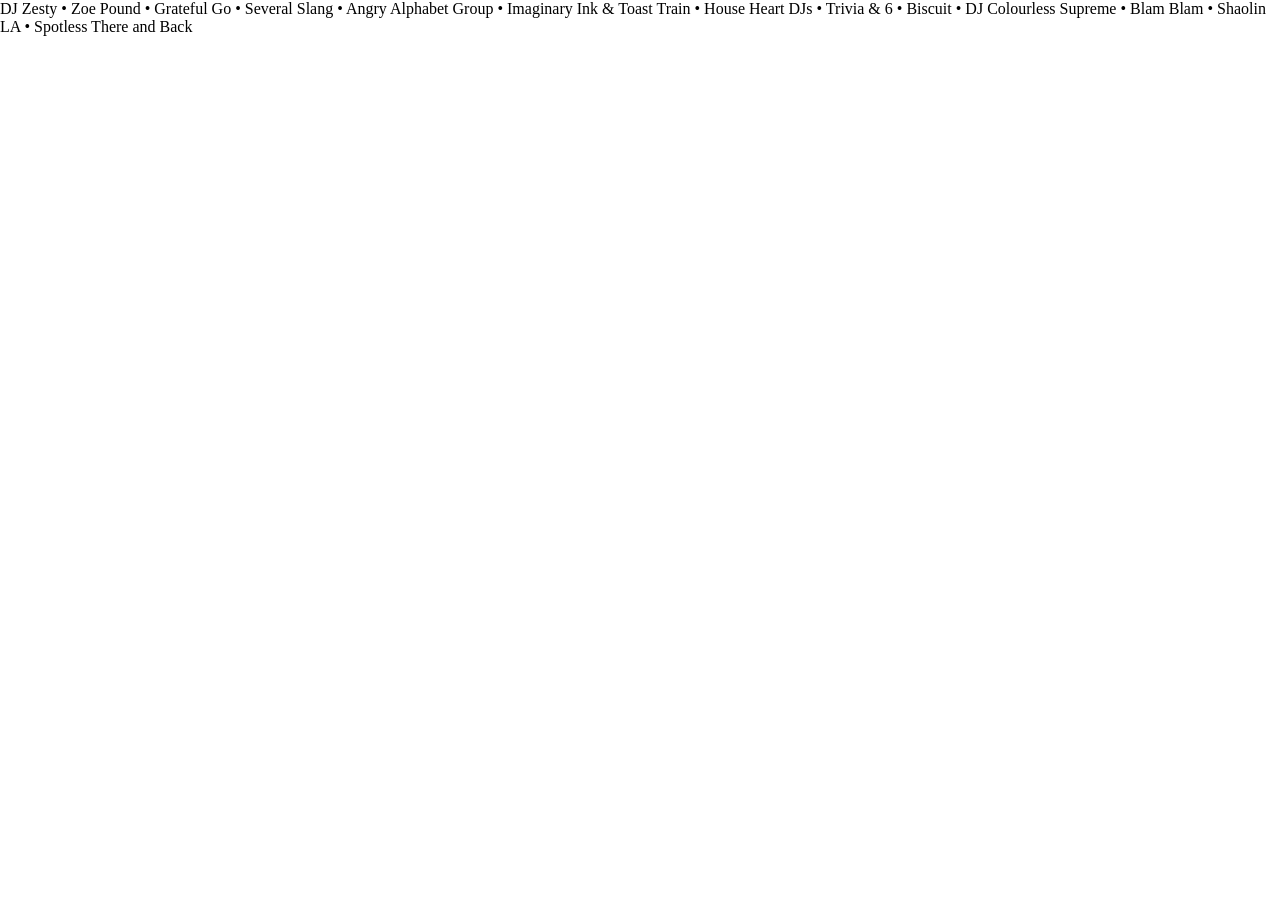
==== HTML Assignments/a1-starter/index.html @ 987f88dc "HTML/CSS practice and assignment start" ====
<!DOCTYPE html>
<html lang="en">
<head>
    <meta charset="UTF-8">
    <meta http-equiv="X-UA-Compatible" content="IE=edge">
    <meta name="viewport" content="width=device-width, initial-scale=1.0">
    <title>Island Music Fest</title>

    <!--Fonts-->
    
    <!-- icons -->    

    <!--External style sheet-->
    <link rel="stylesheet" href="styles.css"/>
</head>
<body>   
    <p>DJ Zesty &bull; Zoe Pound &bull; Grateful Go &bull; Several Slang &bull; Angry Alphabet Group &bull; Imaginary Ink & Toast Train &bull; House Heart DJs &bull; Trivia & 6 &bull; Biscuit &bull; DJ Colourless Supreme &bull; Blam Blam &bull; Shaolin LA &bull; Spotless There and Back</p>    
</body>
---- HTML Assignments/a1-starter/styles.css ----
* {
    margin:0px;
    box-sizing:border-box;
    padding:0px;
}
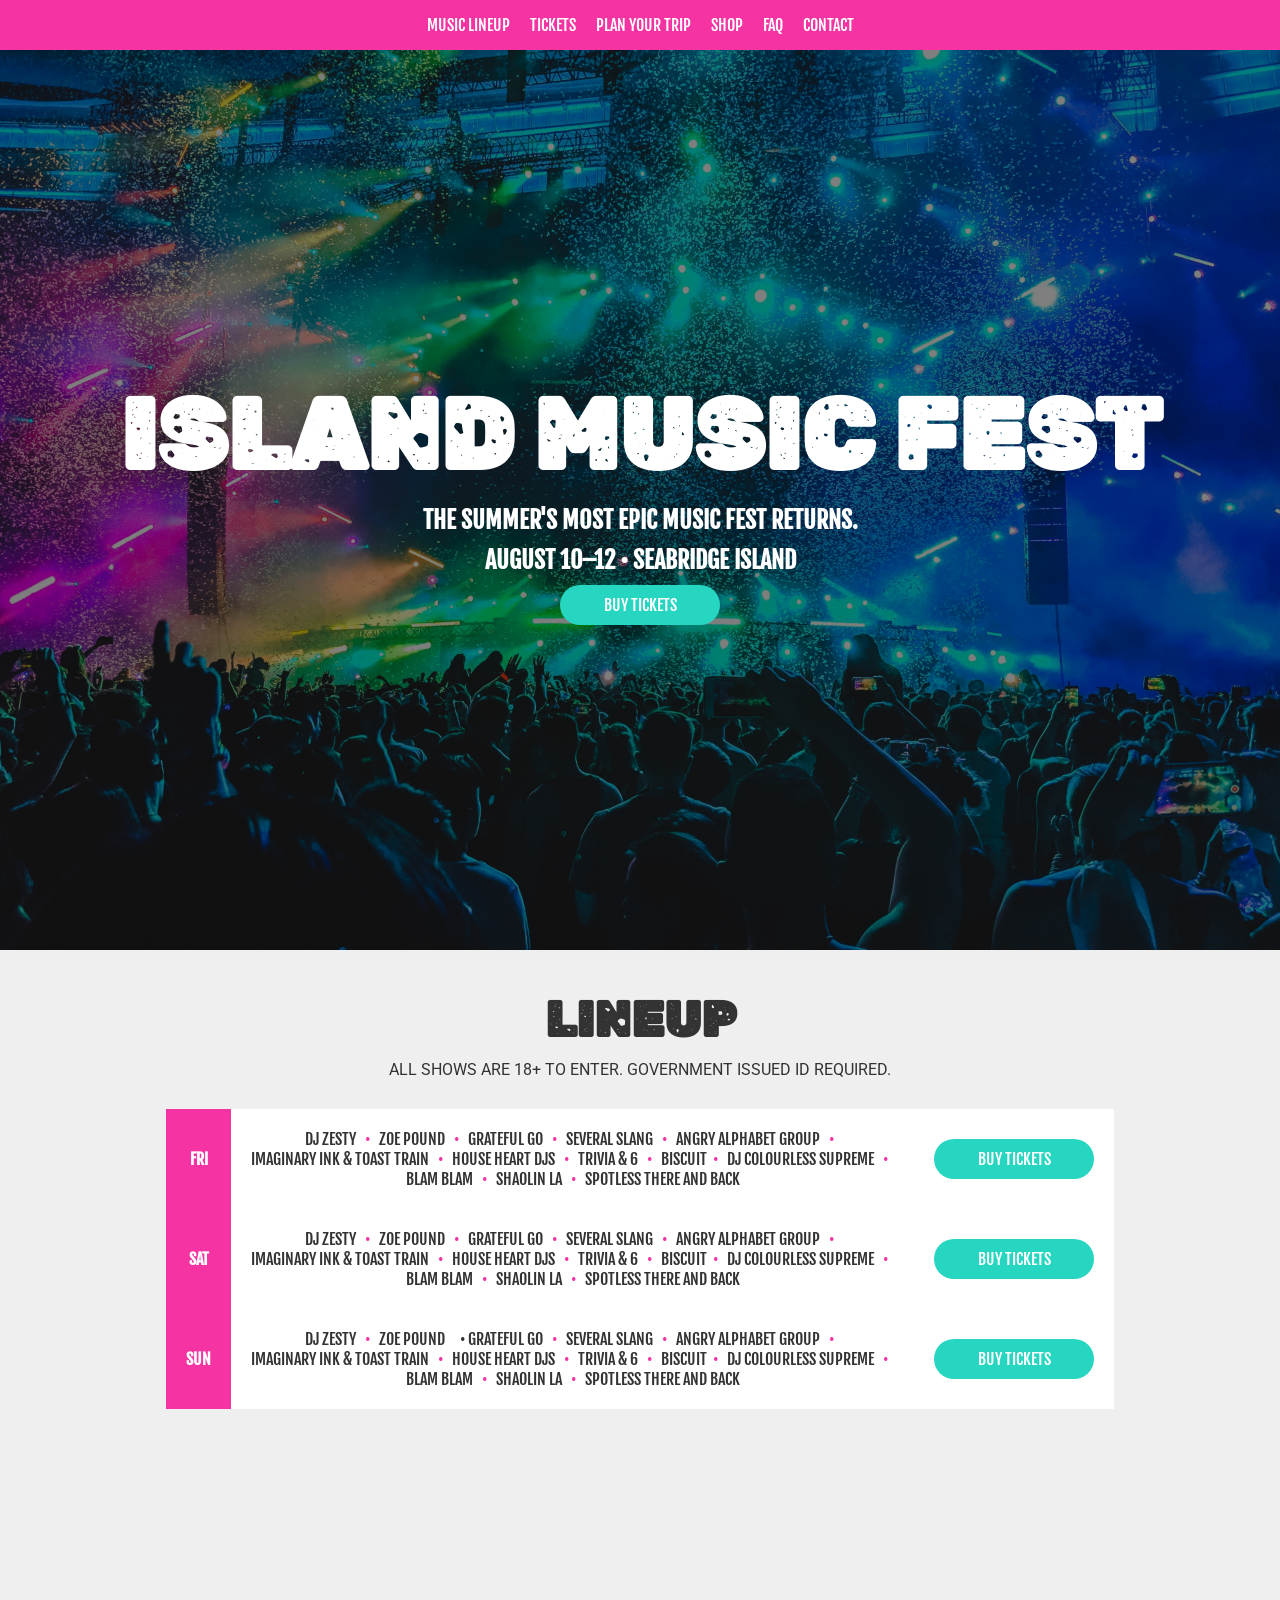
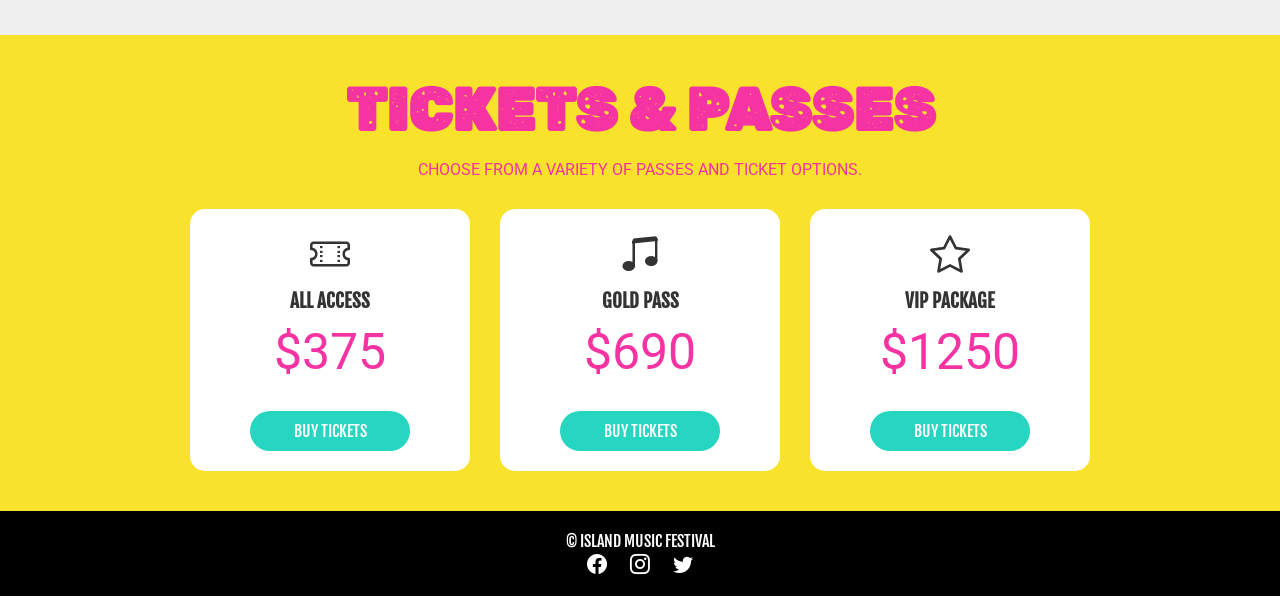
==== commit e1b1885e: "Work from last semester" ====
--- a/HTML Assignments/a1-starter/index.html
+++ b/HTML Assignments/a1-starter/index.html
@@ -7,12 +7,107 @@
     <title>Island Music Fest</title>
 
     <!--Fonts-->
+    <link href="https://fonts.googleapis.com/css2?family=Fjalla+One&family=Rubik+Moonrocks&family=Roboto&display=swap" rel="stylesheet">
     
-    <!-- icons -->    
+    <!-- icons -->  
+    <link rel="stylesheet" href="https://cdn.jsdelivr.net/npm/bootstrap-icons@1.10.5/font/bootstrap-icons.css">
+  
 
     <!--External style sheet-->
     <link rel="stylesheet" href="styles.css"/>
 </head>
 <body>   
-    <p>DJ Zesty &bull; Zoe Pound &bull; Grateful Go &bull; Several Slang &bull; Angry Alphabet Group &bull; Imaginary Ink & Toast Train &bull; House Heart DJs &bull; Trivia & 6 &bull; Biscuit &bull; DJ Colourless Supreme &bull; Blam Blam &bull; Shaolin LA &bull; Spotless There and Back</p>    
-</body>+    <nav>
+        <ul class="nav-bar">
+            <li><a href="#">Music Lineup</a></li>
+            <li><a href="#">Tickets</a></li>
+            <li><a href="#">Plan Your Trip</a></li>
+            <li><a href="#">Shop</a></li>
+            <li><a href="#">FAQ</a></li>
+            <li><a href="#">Contact</a></li>
+        </ul>
+    </nav>
+
+    <header class="main">
+        <div class="main-content">
+            <h1>Island Music Fest</h1>
+            <h2>The Summer's Most Epic Music Fest Returns.</h2>
+            <h2>August 10–12 &bull; Seabridge Island</h2>
+            <a href="#"class="button">Buy Tickets</a>
+        </div>
+    </header>
+
+     <section class="lineup">
+        <h1>Lineup</h1>
+        <p>All shows are 18+ to enter. Government issued ID required.</p>
+        <table>
+            <tr>
+                <td class="day">Fri</td>
+                <td class="artists">DJ Zesty <span class="pink">&bull;</span> Zoe Pound <span class="pink">&bull;</span> Grateful Go <span class="pink">&bull;</span> Several Slang <span class="pink">&bull;</span> Angry Alphabet Group <span class="pink">&bull;</span><br>
+                     Imaginary Ink & Toast Train <span class="pink">&bull;</span> House Heart DJs <span class="pink">&bull;</span> Trivia & 6 <span class="pink">&bull;</span> Biscuit<span class="pink">&bull;</span> DJ Colourless Supreme <span class="pink">&bull;</span><br> 
+                     Blam Blam <span class="pink">&bull;</span> Shaolin LA <span class="pink">&bull;</span> Spotless There and Back</td>
+                <td><a href="#" class="button">Buy Tickets</a></td>
+            </tr>
+            <tr>
+                <td class="day">Sat</td>
+                <td class="artists">DJ Zesty <span class="pink">&bull;</span> Zoe Pound <span class="pink">&bull;</span> Grateful Go <span class="pink">&bull;</span> Several Slang <span class="pink">&bull;</span> Angry Alphabet Group <span class="pink">&bull;</span><br>
+                     Imaginary Ink & Toast Train <span class="pink">&bull;</span> House Heart DJs <span class="pink">&bull;</span> Trivia & 6 <span class="pink">&bull;</span> Biscuit<span class="pink">&bull;</span> DJ Colourless Supreme <span class="pink">&bull;</span><br> 
+                     Blam Blam <span class="pink">&bull;</span> Shaolin LA <span class="pink">&bull;</span> Spotless There and Back</td>
+                <td><a href="#" class="button">Buy Tickets</a></td>
+            </tr>
+            <tr>
+                <td class="day">Sun</td>
+                <td class="artists">DJ Zesty <span class="pink">&bull;</span> Zoe Pound <span class="pink"></span>&bull;</span> Grateful Go <span class="pink">&bull;</span> Several Slang <span class="pink">&bull;</span> Angry Alphabet Group <span class="pink">&bull;</span><br>
+                     Imaginary Ink & Toast Train <span class="pink">&bull;</span> House Heart DJs <span class="pink">&bull;</span> Trivia & 6 <span class="pink">&bull;</span> Biscuit<span class="pink">&bull;</span> DJ Colourless Supreme <span class="pink">&bull;</span><br> 
+                     Blam Blam <span class="pink">&bull;</span> Shaolin LA <span class="pink">&bull;</span> Spotless There and Back</td>
+                <td><a href="#" class="button">Buy Tickets</a></td>
+            </tr>
+        </table>
+        <iframe style="border-radius:12px" 
+                src="https://open.spotify.com/embed/playlist/37i9dQZF1DX1gRalH1mWrP" 
+                width="66%" 
+                height="152" 
+                frameborder="0">
+        </iframe>
+    </section>
+
+    <!--Tickets-->
+    <section class="tickets">
+        <h1>Tickets & Passes</h1>
+        <p>Choose from a variety of passes and ticket options.</p>
+
+        <div class="ticket-grid">
+            <div class="ticket-card">
+                <i class="bi bi-ticket-perforated"></i>
+                <h3>All Access</h3>
+                <p class="price">$375</p>
+                <a href="#" class="button">Buy Tickets</a>
+            </div>
+            <div class="ticket-card">
+                <i class="bi bi-music-note-beamed"></i>
+                <h3>Gold Pass</h3>
+                <p class="price">$690</p>
+                <a href="#" class="button">Buy Tickets</a>
+            </div>
+            <div class="ticket-card">
+                <i class="bi bi-star"></i>
+                <h3>VIP Package</h3>
+                <p class="price">$1250</p>
+                <a href="#" class="button">Buy Tickets</a>
+            </div>
+        </div>
+    </section>
+
+    <!-- Footer -->
+    <footer>
+        <p>&copy; ISLAND MUSIC FESTIVAL</p>
+        <div class="logos">
+            <i class="bi bi-facebook"></i>
+            <i class="bi bi-instagram"></i>
+            <i class="bi bi-twitter"></i>
+        </div>
+    </footer>
+
+
+</body>
+
--- a/HTML Assignments/a1-starter/styles.css
+++ b/HTML Assignments/a1-starter/styles.css
@@ -3,3 +3,185 @@
     box-sizing:border-box;
     padding:0px;
 }
+
+body {
+    font-family: 'Fjalla One', Arial, sans-serif;
+    text-transform: uppercase;
+}
+
+/* Reusable button */
+.button {
+    display: inline-block;
+    text-align: center;
+    border-radius: 25px;
+    padding: 10px 20px;
+    width: 160px;
+    margin-top: 0px;
+    background-color: #26D6C0;
+    color: white;
+    text-decoration: none;
+}
+
+.button:hover {
+    cursor: pointer;
+    background-color: #F9E22C;
+    color: #f78400;
+}
+
+/* The navigation bar */
+nav {
+    background-color: #F633A2;
+    text-align: center;
+    padding: 15px;
+}
+
+.nav-bar {
+    list-style: none;
+    display: flex;
+    justify-content: center;
+    flex-wrap: wrap;
+    gap: 20px;
+}
+
+.nav-bar a {
+    color: white;
+    text-decoration: none;
+}
+
+.nav-bar a:hover {
+    color: #F9E22C;
+}
+
+/* Main/Title/Buy tickets area */
+.main {
+    background: url('assets/background.png') no-repeat center center/cover;
+    height: 100vh;
+    display: grid;
+    place-items: center;
+    color: white;
+    text-align: center;
+}
+.main h1 {
+    font-family: 'Rubik Moonrocks', Arial, sans-serif;
+    font-size: 100px;
+}
+.main h2 {
+    font-family: 'Fjalla One', Arial, sans-serif;
+    font-size: 24px;
+    margin: 10px 0;
+}
+
+/* Lineup section */
+.lineup {
+    background-color: #EFEFEF;
+    padding: 40px 20px;
+    text-align: center;
+    color: #333;
+}
+
+.lineup h1 {
+    font-family: 'Rubik Moonrocks', Arial, sans-serif;
+    font-size: 50px;
+    margin-bottom: 10px;
+}
+
+.lineup p {
+    font-family: 'Roboto', Arial, sans-serif;
+    margin: 8px;
+}
+
+/*Artist and show times*/
+table {
+    margin: 30px auto;
+    background-color: white;
+    border-collapse: collapse;
+}
+
+td {
+    padding: 20px;
+}
+
+.day {
+    background-color: #F633A2;
+    color: white;
+    font-weight: bold;
+    font-family: 'Fjalla One', Arial, sans-serif;
+    padding: 20px;
+    text-align: center;
+    width: 60px;
+    white-space: nowrap;
+
+}
+
+.artists {
+    color: #333;
+}
+
+.pink {
+    color: #F633A2;
+    margin: 0 6px;
+}
+
+/*Tickets*/
+.tickets {
+    background-color: #F9E22C;
+    text-align: center;
+    padding: 40px 20px;
+    color: #F633A2;
+}
+
+.tickets h1 {
+    font-family: 'Rubik Moonrocks', Arial, sans-serif;
+    font-size: 60px;
+    margin-bottom: 14px;
+}
+
+.tickets p {
+    font-family: 'Roboto', Arial, sans-serif;
+    margin-bottom: 30px; 
+}
+
+.ticket-grid {
+    display: grid;
+    grid-template-columns: repeat(3, 1fr);
+    gap: 30px;
+    max-width: 900px;
+    margin: auto;
+}
+
+.ticket-card {
+    background: white;
+    border-radius: 15px;
+    padding: 20px;
+    color: #333;
+}
+
+.ticket-card i {
+    font-size: 40px;
+    margin-bottom: 10px;
+}
+
+.ticket-card h3 {
+    margin-top: 10px;
+}
+
+.price {
+    color: #F633A2;
+    font-size: 24px;
+    margin: 10px 0;
+    font-size: 50px;
+}
+
+/*Footer*/
+footer {
+    background-color: #000000;
+    color: white;
+    text-align: center;
+    padding: 20px;
+    margin-bottom: 20px;
+}
+
+footer .logos i {
+    margin: 10px;
+    font-size: 20px;
+}
